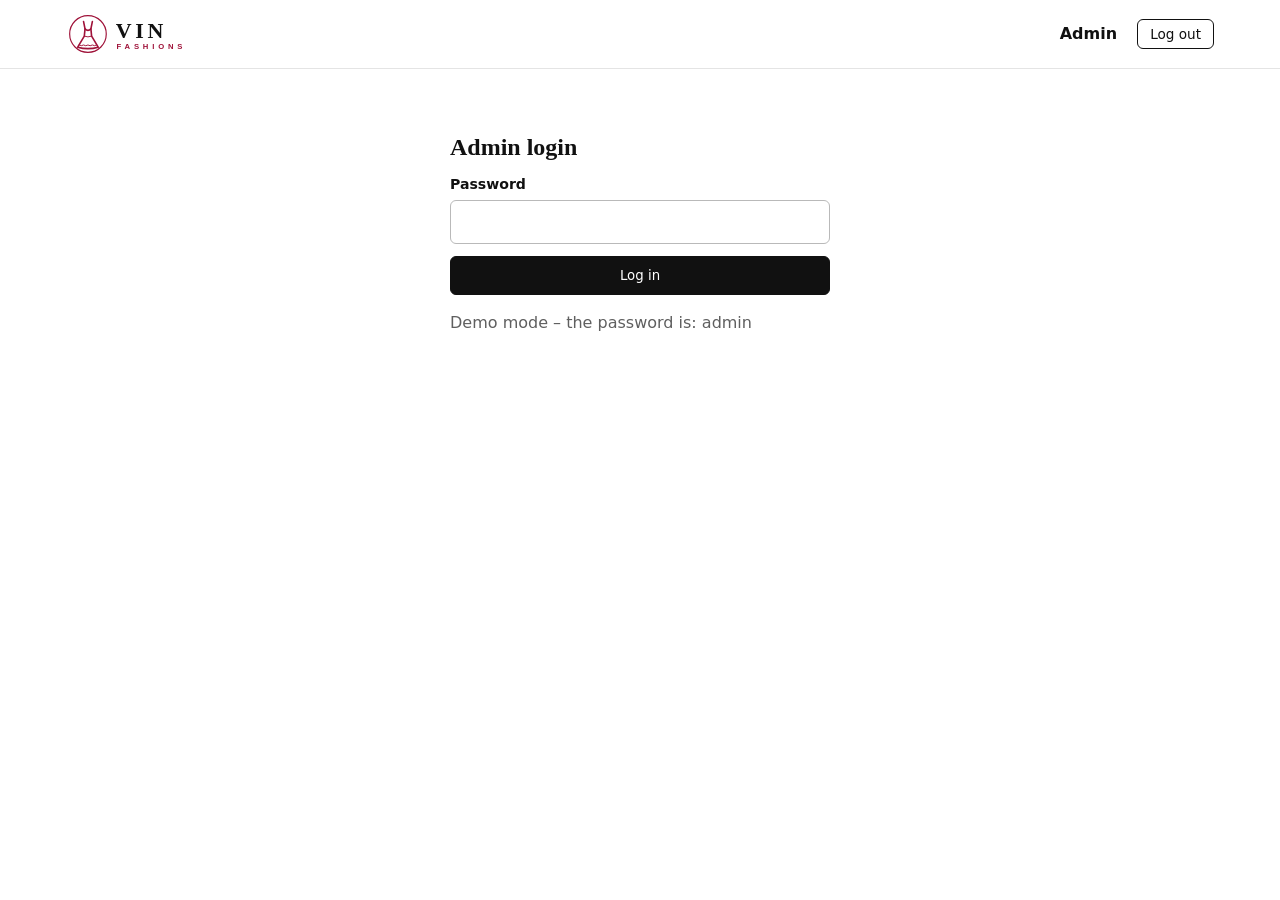
==== admin/index.html @ adbee9e4 "VIN Fashions storefront, admin panel and PayU worker" ====
<!doctype html>
<html lang="en">
<head>
<meta charset="utf-8">
<meta name="viewport" content="width=device-width,initial-scale=1">
<title>Admin – VIN Fashions</title>
<meta name="robots" content="noindex,nofollow">
<link rel="icon" href="../assets/logo.svg">
<link rel="stylesheet" href="../css/style.css">
</head>
<body>
<header class="site"><div class="wrap bar"><a class="logo" href="../index.html"><img src="../assets/logo.svg" alt="VIN Fashions"></a><span style="flex:1"></span><strong>Admin</strong><button class="btn ghost sm" id="out" hidden>Log out</button></div></header>

<main class="wrap adm" id="main">
  <section id="login" style="max-width:380px;margin:40px auto" hidden>
    <h1 style="font-size:1.5rem">Admin login</h1>
    <form id="lf"><div class="fld"><label for="pw">Password</label><input id="pw" type="password" autocomplete="current-password" required></div>
    <div id="lerr" role="alert"></div><button class="btn" style="width:100%">Log in</button></form>
    <p class="muted" id="lhint"></p>
  </section>

  <section id="app" hidden>
    <div id="demoNote"></div>
    <div class="tabs" role="tablist"><button role="tab" id="t1" aria-selected="true">Products</button><button role="tab" id="t2" aria-selected="false">Orders</button></div>

    <div id="p1">
      <div class="sec-h"><h2 style="margin:0">Products <span class="muted" id="pc"></span></h2><button class="btn accent" id="addp">+ Add clothing</button></div>
      <div class="tw"><table><thead><tr><th></th><th>Name</th><th>Category</th><th>Price</th><th>Stock</th><th>Status</th><th></th></tr></thead><tbody id="ptb"></tbody></table></div>
    </div>

    <div id="p2" hidden>
      <div class="sec-h"><h2 style="margin:0">Orders</h2><button class="btn ghost sm" id="refresh">Refresh</button></div>
      <div class="tw"><table><thead><tr><th>Order</th><th>Date</th><th>Customer</th><th>Items</th><th>Total</th><th>Payment</th><th>Fulfilment</th></tr></thead><tbody id="otb"></tbody></table></div>
    </div>
  </section>
</main>

<dialog id="dlg" aria-labelledby="dt">
  <form id="pf" method="dialog" novalidate>
    <h2 id="dt">Add clothing</h2>
    <div class="fgrid">
      <div class="fld full"><label for="f_name">Name</label><input id="f_name" required maxlength="120"></div>
      <div class="fld"><label for="f_cat">Category</label><select id="f_cat"></select></div>
      <div class="fld"><label for="f_newcat">…or new category</label><input id="f_newcat" maxlength="40" placeholder="optional"></div>
      <div class="fld"><label for="f_price">Selling price (₹)</label><input id="f_price" type="number" min="1" step="1" required></div>
      <div class="fld"><label for="f_mrp">MRP / original price (₹)</label><input id="f_mrp" type="number" min="1" step="1"></div>
      <div class="fld"><label for="f_stock">Stock</label><input id="f_stock" type="number" min="0" step="1" value="10" required></div>
      <div class="fld"><label for="f_sizes">Sizes (comma separated)</label><input id="f_sizes" placeholder="S, M, L, XL" maxlength="120"></div>
      <div class="fld full"><label for="f_colors">Colours – name:#hex, comma separated</label><input id="f_colors" placeholder="Rose:#e8a0b0, Maroon:#9f1239" maxlength="300"></div>
      <div class="fld full"><label for="f_desc">Description</label><textarea id="f_desc" rows="3" maxlength="1000"></textarea></div>
      <div class="fld full"><label for="f_file">Photo (JPG/PNG – resized automatically)</label><input id="f_file" type="file" accept="image/*">
        <div style="display:flex;gap:12px;align-items:center;margin-top:8px"><img id="f_prev" alt="Photo preview" style="width:70px;height:88px;object-fit:cover;border:1px solid var(--line);border-radius:4px" hidden><button class="btn sm ghost" type="button" id="f_clear" hidden>Remove photo</button></div>
        <span class="muted" style="font-size:.85rem">No photo? A coloured illustration is shown instead.</span></div>
      <label class="fld"><input type="checkbox" id="f_feat"> Show on home page</label>
      <label class="fld"><input type="checkbox" id="f_act" checked> Visible in shop</label>
    </div>
    <div id="ferr" role="alert"></div>
    <div style="display:flex;gap:10px;justify-content:flex-end"><button class="btn ghost" type="button" id="cancel">Cancel</button><button class="btn accent" type="submit" id="save">Save</button></div>
  </form>
</dialog>

<script src="../js/config.js"></script><script src="../js/seed.js"></script><script src="../js/app.js"></script>
<script>
(function(){
  const {$,$$,esc,money,API,CFG,uid}=VIN;
  const show=()=>{ const in_=API.hasToken(); $("#login").hidden=in_; $("#app").hidden=!in_; $("#out").hidden=!in_; if(in_) loadAll(); };
  $("#lhint").textContent=API.DEMO?"Demo mode – the password is: admin":"";
  $("#demoNote").innerHTML=API.DEMO?'<div class="msg info">Demo mode: products and orders are stored only in this browser. Deploy the backend (README) and set <code>API</code> in js/config.js to share them with all visitors.</div>':"";
  $("#lf").addEventListener("submit",async e=>{e.preventDefault();try{await API.login($("#pw").value);$("#pw").value="";show();}catch(x){$("#lerr").innerHTML='<div class="msg err"></div>';$("#lerr").firstChild.textContent=x.message;}});
  $("#out").onclick=()=>{API.logout();show();};
  const tab=n=>{[1,2].forEach(i=>{$("#p"+i).hidden=i!==n;$("#t"+i).setAttribute("aria-selected",i===n);});if(n===2)loadOrders();};
  $("#t1").onclick=()=>tab(1);$("#t2").onclick=()=>tab(2);$("#refresh").onclick=loadOrders;

  let products=[];
  const authFail=(e)=>{ if(e.status===401){API.logout();show();return true;} };
  async function loadAll(){ await loadProducts(); }
  async function loadProducts(){
    try{products=await API.adminProducts();}catch(e){ if(!authFail(e)) alert(e.message); return; }
    $("#pc").textContent="("+products.length+")";
    $("#ptb").innerHTML=products.map(p=>`<tr>
      <td><img src="${esc(VIN.imgOf(p))}" alt=""></td><td><b>${esc(p.name)}</b>${p.featured?' <span class="pill">Featured</span>':""}</td><td>${esc(p.category)}</td>
      <td>${money(p.price)}${p.mrp>p.price?` <s class="muted">${money(p.mrp)}</s>`:""}</td><td>${p.stock}</td>
      <td>${p.active===false?'<span class="pill">Hidden</span>':'<span class="pill paid">Live</span>'}</td>
      <td style="white-space:nowrap"><button class="btn sm ghost" data-e="${esc(p.id)}">Edit</button> <button class="btn sm danger" data-x="${esc(p.id)}">Delete</button></td></tr>`).join("")||'<tr><td colspan="7" class="muted">No products yet – click “Add clothing”.</td></tr>';
  }
  $("#ptb").addEventListener("click",async e=>{
    const ed=e.target.closest("[data-e]"),dl=e.target.closest("[data-x]");
    if(ed) openForm(products.find(p=>p.id===ed.dataset.e));
    if(dl&&confirm("Delete this product permanently?")){ try{await API.deleteProduct(dl.dataset.x);loadProducts();}catch(x){alert(x.message);} }
  });

  async function loadOrders(){
    let os=[]; try{os=await API.orders();}catch(e){ if(!authFail(e)) alert(e.message); return; }
    os.sort((a,b)=>b.createdAt-a.createdAt);
    const F=["new","packed","shipped","delivered","cancelled"];
    $("#otb").innerHTML=os.map(o=>`<tr><td><b>${esc(o.id)}</b></td><td>${new Date(o.createdAt).toLocaleString("en-IN")}</td>
      <td>${esc(o.customer.name)}<br><span class="muted">${esc(o.customer.phone)} · ${esc(o.customer.email)}</span><br><span class="muted">${esc(o.customer.address)}, ${esc(o.customer.city)}, ${esc(o.customer.state)} ${esc(o.customer.pincode)}</span></td>
      <td>${o.items.map(i=>`${esc(i.name)} (${esc([i.color,i.size].filter(Boolean).join("/"))}) × ${i.qty}`).join("<br>")}</td>
      <td>${money(o.total)}</td><td><span class="pill ${esc(o.status)}">${esc(o.status)}</span></td>
      <td>${o.status==="paid"?`<select data-o="${esc(o.id)}" aria-label="Fulfilment for ${esc(o.id)}">${F.map(f=>`<option${f===o.fulfilment?" selected":""}>${f}</option>`).join("")}</select>`:"–"}</td></tr>`).join("")||'<tr><td colspan="7" class="muted">No orders yet.</td></tr>';
  }
  $("#otb").addEventListener("change",async e=>{const s=e.target.closest("[data-o]");if(s){try{await API.setOrderStatus(s.dataset.o,s.value);}catch(x){alert(x.message);}}});

  /* ----- product form ----- */
  let editing=null, imageData="", clearImg=false;
  const dlg=$("#dlg");
  function fillCats(sel){ const cats=[...new Set([...CFG.CATEGORIES,...products.map(p=>p.category)])]; $("#f_cat").innerHTML=cats.map(c=>`<option${c===sel?" selected":""}>${esc(c)}</option>`).join(""); }
  function preview(src){ const i=$("#f_prev"); i.hidden=!src; $("#f_clear").hidden=!src; if(src) i.src=src; }
  function openForm(p){
    editing=p||null; imageData=""; clearImg=false; $("#ferr").innerHTML="";
    $("#dt").textContent=p?"Edit clothing":"Add clothing";
    fillCats(p&&p.category);
    $("#f_name").value=p?p.name:""; $("#f_newcat").value=""; $("#f_price").value=p?p.price:""; $("#f_mrp").value=p&&p.mrp?p.mrp:"";
    $("#f_stock").value=p?p.stock:10; $("#f_sizes").value=p?(p.sizes||[]).join(", "):"S, M, L, XL";
    $("#f_colors").value=p?(p.colors||[]).map(c=>c.n+":"+c.h).join(", "):""; $("#f_desc").value=p?p.desc||"":"";
    $("#f_feat").checked=!!(p&&p.featured); $("#f_act").checked=p?p.active!==false:true; $("#f_file").value="";
    preview(p&&p.image); dlg.showModal();
  }
  $("#addp").onclick=()=>openForm(null); $("#cancel").onclick=()=>dlg.close();
  $("#f_clear").onclick=()=>{imageData="";clearImg=true;$("#f_file").value="";preview("");};
  $("#f_file").addEventListener("change",e=>{
    const f=e.target.files[0]; if(!f) return;
    if(!/^image\//.test(f.type)) return alert("Please choose an image file.");
    const img=new Image(), url=URL.createObjectURL(f);
    img.onload=()=>{ const m=720, s=Math.min(1,m/Math.max(img.width,img.height)), c=document.createElement("canvas");
      c.width=Math.round(img.width*s);c.height=Math.round(img.height*s); c.getContext("2d").drawImage(img,0,0,c.width,c.height);
      imageData=c.toDataURL("image/jpeg",0.82); clearImg=false; preview(imageData); URL.revokeObjectURL(url); };
    img.onerror=()=>alert("Could not read that image."); img.src=url;
  });
  function parseColors(s){
    return s.split(",").map(x=>x.trim()).filter(Boolean).map(x=>{ const [n,h]=x.split(":").map(t=>t.trim()); return {n,h:(h||"").startsWith("#")?h:"#"+h}; });
  }
  $("#pf").addEventListener("submit",async e=>{
    e.preventDefault();
    const err=m=>{$("#ferr").innerHTML='<div class="msg err"></div>';$("#ferr").firstChild.textContent=m;};
    const name=$("#f_name").value.trim(), price=Math.round(+$("#f_price").value), mrp=Math.round(+$("#f_mrp").value)||0, stock=Math.round(+$("#f_stock").value);
    const category=$("#f_newcat").value.trim()||$("#f_cat").value, colors=parseColors($("#f_colors").value);
    if(name.length<2) return err("Name is required."); if(!(price>0)) return err("Enter a selling price."); if(mrp&&mrp<price) return err("MRP must be at least the selling price.");
    if(!(stock>=0)) return err("Stock cannot be negative."); if(colors.some(c=>!c.n||!/^#[0-9a-f]{6}$/i.test(c.h))) return err("Colours must look like Rose:#e8a0b0");
    const rec={ id:editing?editing.id:"", name, category, price, mrp:mrp||price, stock, sizes:$("#f_sizes").value.split(",").map(s=>s.trim()).filter(Boolean), colors,
      desc:$("#f_desc").value.trim(), featured:$("#f_feat").checked, active:$("#f_act").checked, image:clearImg?"":(editing?editing.image||"":""), createdAt:editing?editing.createdAt:Date.now() };
    if(imageData) rec.imageData=imageData;
    const b=$("#save"); b.disabled=true;
    try{ await API.saveProduct(rec); dlg.close(); loadProducts(); }catch(x){ if(!authFail(x)) err(x.message); }
    b.disabled=false;
  });
  show();
})();
</script>
</body>
</html>
---- css/style.css ----
:root{--ink:#111;--muted:#5f5f5f;--line:#e4e4e4;--bg:#fff;--soft:#faf7f5;--accent:#9f1239;--accent-d:#7f0e2d;--ok:#166534;--err:#b91c1c;--r:6px;--w:1180px}
*{box-sizing:border-box}
html{scroll-behavior:smooth}
body{margin:0;font:16px/1.55 system-ui,-apple-system,"Segoe UI",Roboto,Arial,sans-serif;color:var(--ink);background:var(--bg);-webkit-font-smoothing:antialiased}
img{max-width:100%;display:block}
a{color:inherit}
h1,h2,h3{font-family:Georgia,"Times New Roman",serif;line-height:1.2;margin:0 0 .5em}
h1{font-size:clamp(1.9rem,4vw,3rem)}h2{font-size:clamp(1.4rem,2.5vw,1.9rem)}h3{font-size:1.1rem}
.wrap{max-width:var(--w);margin:0 auto;padding:0 16px}
.sr{position:absolute;left:-9999px}.skip:focus{left:8px;top:8px;background:#fff;padding:8px 12px;z-index:99}
:focus-visible{outline:3px solid var(--accent);outline-offset:2px}
.btn{display:inline-block;border:1px solid var(--ink);background:var(--ink);color:#fff;padding:11px 22px;border-radius:var(--r);font:600 .95rem inherit;font-family:inherit;cursor:pointer;text-decoration:none;text-align:center}
.btn:hover{background:#000}.btn.accent{background:var(--accent);border-color:var(--accent)}.btn.accent:hover{background:var(--accent-d)}
.btn.ghost{background:#fff;color:var(--ink)}.btn.ghost:hover{background:var(--soft)}
.btn.sm{padding:6px 12px;font-size:.85rem}.btn.danger{background:#fff;color:var(--err);border-color:var(--err)}
.btn:disabled{opacity:.5;cursor:not-allowed}
/* header */
.topbar{background:var(--ink);color:#fff;font-size:.82rem;text-align:center;padding:6px 12px}
header.site{position:sticky;top:0;z-index:30;background:#fff;border-bottom:1px solid var(--line)}
.bar{display:flex;align-items:center;gap:20px;min-height:68px}
.bar .logo img{height:44px;width:auto}
nav.main{display:flex;gap:22px;margin-left:12px;flex:1}
nav.main a{text-decoration:none;font-weight:500;padding:6px 0;border-bottom:2px solid transparent}
nav.main a:hover,nav.main a[aria-current]{border-color:var(--accent)}
.icons{display:flex;gap:6px;align-items:center}
.ibtn{position:relative;background:none;border:0;padding:8px;cursor:pointer;color:var(--ink);text-decoration:none;display:inline-flex}
.ibtn svg{width:24px;height:24px}
.badge{position:absolute;top:0;right:0;background:var(--accent);color:#fff;border-radius:99px;font-size:.7rem;min-width:18px;height:18px;line-height:18px;text-align:center;padding:0 4px}
#burger{display:none}
.search{display:flex;border:1px solid var(--line);border-radius:99px;overflow:hidden}
.search input{border:0;padding:8px 14px;width:190px;font:inherit;outline-offset:-2px}
.search button{border:0;background:none;padding:0 12px;cursor:pointer}
/* hero */
.hero{background:var(--soft);border-bottom:1px solid var(--line)}
.hero .wrap{display:grid;grid-template-columns:1.1fr .9fr;gap:40px;align-items:center;padding-top:56px;padding-bottom:56px}
.hero p{font-size:1.1rem;color:var(--muted);max-width:46ch}
.hero .art{border-radius:var(--r);overflow:hidden;border:1px solid var(--line);aspect-ratio:4/5;background:#f3ece8}
.eyebrow{color:var(--accent);font-weight:700;font-size:.8rem;letter-spacing:.14em;text-transform:uppercase}
section.blk{padding:48px 0}
.sec-h{display:flex;justify-content:space-between;align-items:baseline;margin-bottom:20px;gap:12px}
.cats{display:grid;grid-template-columns:repeat(auto-fill,minmax(150px,1fr));gap:12px}
.cat{border:1px solid var(--line);border-radius:var(--r);padding:20px 12px;text-align:center;text-decoration:none;font-weight:600;background:#fff}
.cat:hover{border-color:var(--accent);color:var(--accent)}
.perks{display:grid;grid-template-columns:repeat(auto-fit,minmax(220px,1fr));gap:16px}
.perk{border:1px solid var(--line);border-radius:var(--r);padding:18px}.perk p{margin:0;color:var(--muted);font-size:.93rem}
/* products */
.grid{display:grid;grid-template-columns:repeat(auto-fill,minmax(210px,1fr));gap:22px 16px}
.card{text-decoration:none;display:block}
.card .im{aspect-ratio:4/5;background:var(--soft);border-radius:var(--r);overflow:hidden;border:1px solid var(--line);position:relative}
.card .im img{width:100%;height:100%;object-fit:cover;transition:transform .35s}
.card:hover .im img{transform:scale(1.04)}
.tag{position:absolute;left:8px;top:8px;background:var(--accent);color:#fff;font-size:.72rem;font-weight:700;padding:2px 8px;border-radius:3px}
.tag.out{background:#444}
.card h3{font-family:inherit;font-weight:500;font-size:.98rem;margin:10px 0 2px}
.price b{font-size:1.02rem}.price s{color:var(--muted);font-size:.88rem;margin-left:6px}.price .off{color:var(--ok);font-size:.85rem;margin-left:6px;font-weight:600}
.muted{color:var(--muted)}
/* shop */
.shop{display:grid;grid-template-columns:250px 1fr;gap:32px;padding:28px 0 56px}
.filters{font-size:.95rem}
.filters fieldset{border:0;border-top:1px solid var(--line);margin:0;padding:14px 0}
.filters legend{font-weight:700;padding:0 8px 0 0;float:left;width:100%;margin-bottom:8px}
.filters legend+*{clear:both}.filters fieldset{min-width:0}
.filters label{display:flex;gap:8px;align-items:center;padding:3px 0;cursor:pointer}
.chips{display:flex;flex-wrap:wrap;gap:6px}
.chip{border:1px solid var(--line);border-radius:4px;padding:5px 11px;background:#fff;cursor:pointer;font:inherit;font-size:.88rem}
.chip[aria-pressed=true]{background:var(--ink);color:#fff;border-color:var(--ink)}
.sw{width:28px;height:28px;border-radius:50%;border:1px solid #bbb;cursor:pointer;padding:0}
.sw[aria-pressed=true]{outline:2px solid var(--ink);outline-offset:2px}
.tools{display:flex;justify-content:space-between;align-items:center;gap:12px;margin-bottom:18px;flex-wrap:wrap}
select,input,textarea{font:inherit;color:inherit}
select,.fld input,.fld textarea,.fld select{border:1px solid #b9b9b9;border-radius:var(--r);padding:9px 11px;background:#fff;width:100%}
.tools select{width:auto}
#fbtn{display:none}
.empty{padding:50px 0;text-align:center;color:var(--muted)}
/* product */
.pdp{display:grid;grid-template-columns:1fr 1fr;gap:40px;padding:32px 0 48px}
.pdp .im{aspect-ratio:4/5;border:1px solid var(--line);border-radius:var(--r);overflow:hidden;background:var(--soft)}
.pdp .im img{width:100%;height:100%;object-fit:cover}
.opt{margin:18px 0}.opt>b{display:block;margin-bottom:8px}
.qty{display:inline-flex;border:1px solid #b9b9b9;border-radius:var(--r)}
.qty button{width:36px;border:0;background:none;font-size:1.1rem;cursor:pointer}
.qty span{min-width:34px;text-align:center;line-height:38px}
.crumbs{font-size:.88rem;color:var(--muted);padding-top:18px}
/* cart */
.cartg{display:grid;grid-template-columns:1.4fr 1fr;gap:36px;padding:28px 0 56px;align-items:start}
.line{display:grid;grid-template-columns:84px 1fr auto;gap:14px;padding:14px 0;border-bottom:1px solid var(--line)}
.line img{width:84px;aspect-ratio:4/5;object-fit:cover;border-radius:4px;border:1px solid var(--line)}
.box{border:1px solid var(--line);border-radius:var(--r);padding:20px;background:#fff}
.sum div{display:flex;justify-content:space-between;padding:4px 0}.sum .tot{border-top:1px solid var(--line);margin-top:8px;padding-top:10px;font-weight:700;font-size:1.1rem}
.fld{margin-bottom:12px}.fld label{display:block;font-size:.88rem;font-weight:600;margin-bottom:4px}
.two{display:grid;grid-template-columns:1fr 1fr;gap:12px}
.msg{padding:10px 14px;border-radius:var(--r);margin:12px 0;font-size:.93rem}
.msg.err{background:#fef2f2;color:var(--err);border:1px solid #fecaca}.msg.ok{background:#f0fdf4;color:var(--ok);border:1px solid #bbf7d0}.msg.info{background:#fffbeb;color:#78350f;border:1px solid #fde68a}
.hp{position:absolute;left:-9999px}
/* footer */
footer.site{background:var(--ink);color:#d6d6d6;padding:44px 0 20px;margin-top:20px;font-size:.93rem}
footer.site .cols{display:grid;grid-template-columns:2fr 1fr 1fr 1.4fr;gap:28px}
footer.site h3{color:#fff;font-family:inherit;font-size:.95rem}
footer.site a{display:block;text-decoration:none;padding:2px 0}footer.site a:hover{color:#fff;text-decoration:underline}
footer.site .logo img{height:44px;background:#fff;padding:6px 10px;border-radius:var(--r);margin-bottom:12px}
footer.site .copy{border-top:1px solid #333;margin-top:28px;padding-top:16px;font-size:.84rem;color:#9a9a9a}
.prose{max-width:760px;padding:32px 0 56px}.prose h2{margin-top:1.6em}
/* admin */
.adm{padding:24px 0 60px}
.tabs{display:flex;gap:8px;border-bottom:1px solid var(--line);margin-bottom:20px}
.tabs button{border:0;background:none;padding:10px 16px;font:600 .95rem inherit;font-family:inherit;cursor:pointer;border-bottom:3px solid transparent}
.tabs button[aria-selected=true]{border-color:var(--accent);color:var(--accent)}
table{width:100%;border-collapse:collapse;font-size:.92rem}
th,td{text-align:left;padding:9px 8px;border-bottom:1px solid var(--line);vertical-align:middle}
th{background:var(--soft)}
td img{width:44px;height:55px;object-fit:cover;border-radius:3px}
.tw{overflow-x:auto}
.fgrid{display:grid;grid-template-columns:1fr 1fr;gap:0 16px}
.fgrid .full{grid-column:1/-1}
dialog{border:1px solid var(--line);border-radius:10px;padding:22px;width:min(720px,94vw);max-height:92vh;overflow:auto}
dialog::backdrop{background:rgba(0,0,0,.45)}
.pill{display:inline-block;padding:2px 9px;border-radius:99px;font-size:.78rem;font-weight:700;background:#eee}
.pill.paid,.pill.delivered{background:#dcfce7;color:var(--ok)}.pill.failed,.pill.cancelled{background:#fee2e2;color:var(--err)}.pill.pending{background:#fef3c7;color:#92400e}.pill.shipped{background:#dbeafe;color:#1e40af}
@media(max-width:860px){
 nav.main{display:none;position:absolute;left:0;right:0;top:100%;background:#fff;flex-direction:column;gap:0;margin:0;border-bottom:1px solid var(--line);padding:6px 16px}
 nav.main.open{display:flex}nav.main a{padding:12px 0;border-bottom:1px solid var(--line)}
 #burger{display:inline-flex}.bar{gap:6px}.bar .logo{flex:1}.bar .logo img{height:38px}.search{display:none}
 .hero .wrap,.pdp,.cartg{grid-template-columns:1fr}.hero .wrap{padding-top:32px;padding-bottom:32px}.hero .art{max-width:380px}
 .shop{grid-template-columns:1fr}.filters{display:none;border:1px solid var(--line);padding:6px 16px;border-radius:var(--r)}.filters.open{display:block}#fbtn{display:inline-block}
 footer.site .cols{grid-template-columns:1fr 1fr}.fgrid,.two{grid-template-columns:1fr}
}
@media(max-width:480px){.grid{grid-template-columns:repeat(2,1fr);gap:18px 10px}footer.site .cols{grid-template-columns:1fr}}
@media(prefers-reduced-motion:reduce){*{transition:none!important;scroll-behavior:auto!important}}
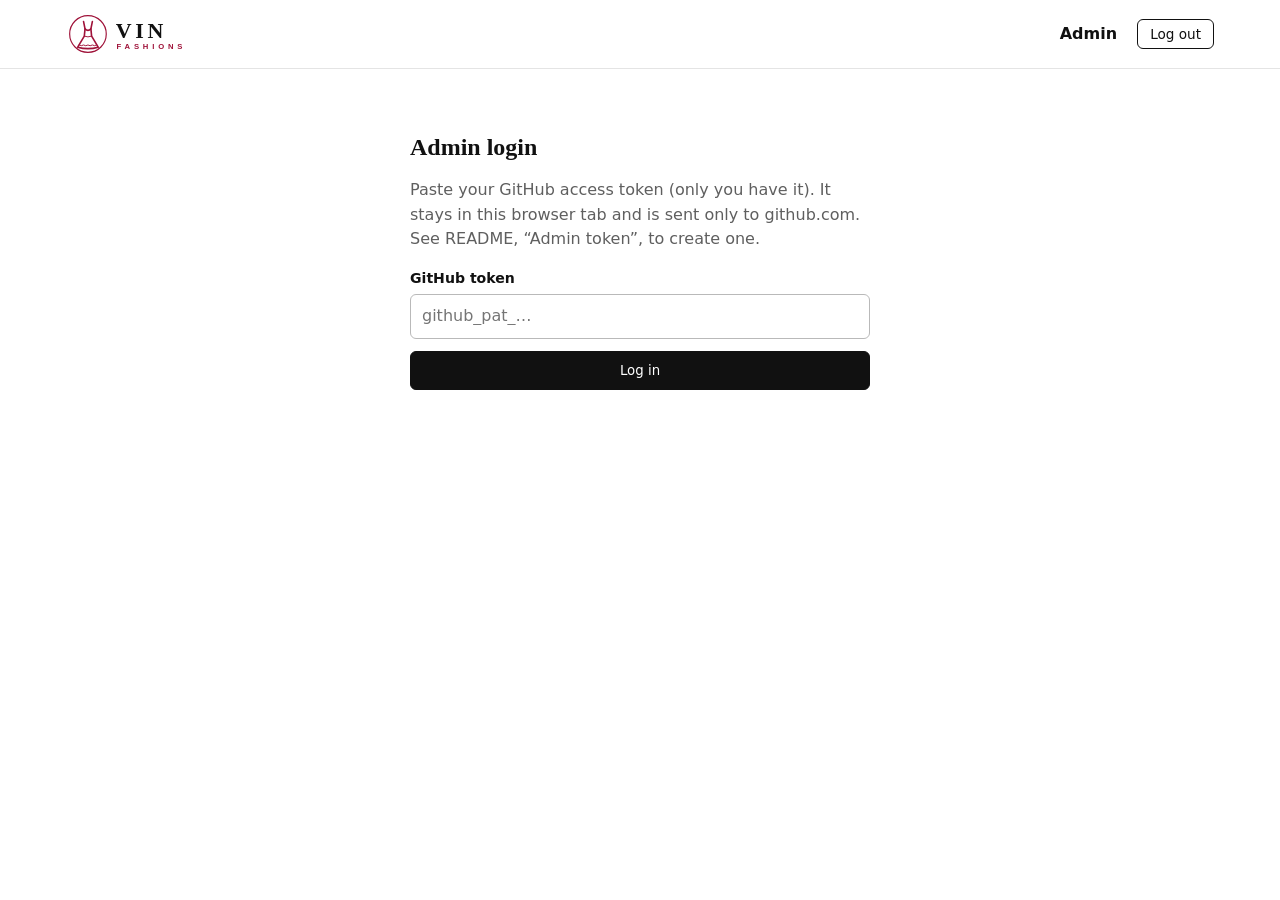
==== commit 2e1b230b: "GitHub-only hosting: products.json catalogue, GitHub-backed admin, Apps Script payments" ====
--- a/admin/index.html
+++ b/admin/index.html
@@ -12,26 +12,17 @@
 <header class="site"><div class="wrap bar"><a class="logo" href="../index.html"><img src="../assets/logo.svg" alt="VIN Fashions"></a><span style="flex:1"></span><strong>Admin</strong><button class="btn ghost sm" id="out" hidden>Log out</button></div></header>
 
 <main class="wrap adm" id="main">
-  <section id="login" style="max-width:380px;margin:40px auto" hidden>
+  <section id="login" style="max-width:460px;margin:40px auto" hidden>
     <h1 style="font-size:1.5rem">Admin login</h1>
-    <form id="lf"><div class="fld"><label for="pw">Password</label><input id="pw" type="password" autocomplete="current-password" required></div>
+    <p class="muted">Paste your GitHub access token (only you have it). It stays in this browser tab and is sent only to github.com. See README, “Admin token”, to create one.</p>
+    <form id="lf"><div class="fld"><label for="pw">GitHub token</label><input id="pw" type="password" autocomplete="off" required placeholder="github_pat_…"></div>
     <div id="lerr" role="alert"></div><button class="btn" style="width:100%">Log in</button></form>
-    <p class="muted" id="lhint"></p>
   </section>
 
   <section id="app" hidden>
-    <div id="demoNote"></div>
-    <div class="tabs" role="tablist"><button role="tab" id="t1" aria-selected="true">Products</button><button role="tab" id="t2" aria-selected="false">Orders</button></div>
-
-    <div id="p1">
-      <div class="sec-h"><h2 style="margin:0">Products <span class="muted" id="pc"></span></h2><button class="btn accent" id="addp">+ Add clothing</button></div>
-      <div class="tw"><table><thead><tr><th></th><th>Name</th><th>Category</th><th>Price</th><th>Stock</th><th>Status</th><th></th></tr></thead><tbody id="ptb"></tbody></table></div>
-    </div>
-
-    <div id="p2" hidden>
-      <div class="sec-h"><h2 style="margin:0">Orders</h2><button class="btn ghost sm" id="refresh">Refresh</button></div>
-      <div class="tw"><table><thead><tr><th>Order</th><th>Date</th><th>Customer</th><th>Items</th><th>Total</th><th>Payment</th><th>Fulfilment</th></tr></thead><tbody id="otb"></tbody></table></div>
-    </div>
+    <div class="msg info">Changes are saved to the website’s GitHub repository and go live about a minute after saving. Orders arrive by e-mail. Set <b>Stock</b> to 0 when an item sells out.</div>
+    <div class="sec-h"><h2 style="margin:0">Products <span class="muted" id="pc"></span></h2><button class="btn accent" id="addp">+ Add clothing</button></div>
+    <div class="tw"><table><thead><tr><th></th><th>Name</th><th>Category</th><th>Price</th><th>Stock</th><th>Status</th><th></th></tr></thead><tbody id="ptb"></tbody></table></div>
   </section>
 </main>
 
@@ -59,49 +50,52 @@
   </form>
 </dialog>
 
-<script src="../js/config.js"></script><script src="../js/seed.js"></script><script src="../js/app.js"></script>
+<script src="../js/config.js"></script><script src="../js/app.js"></script>
 <script>
 (function(){
-  const {$,$$,esc,money,API,CFG,uid}=VIN;
-  const show=()=>{ const in_=API.hasToken(); $("#login").hidden=in_; $("#app").hidden=!in_; $("#out").hidden=!in_; if(in_) loadAll(); };
-  $("#lhint").textContent=API.DEMO?"Demo mode – the password is: admin":"";
-  $("#demoNote").innerHTML=API.DEMO?'<div class="msg info">Demo mode: products and orders are stored only in this browser. Deploy the backend (README) and set <code>API</code> in js/config.js to share them with all visitors.</div>':"";
-  $("#lf").addEventListener("submit",async e=>{e.preventDefault();try{await API.login($("#pw").value);$("#pw").value="";show();}catch(x){$("#lerr").innerHTML='<div class="msg err"></div>';$("#lerr").firstChild.textContent=x.message;}});
-  $("#out").onclick=()=>{API.logout();show();};
-  const tab=n=>{[1,2].forEach(i=>{$("#p"+i).hidden=i!==n;$("#t"+i).setAttribute("aria-selected",i===n);});if(n===2)loadOrders();};
-  $("#t1").onclick=()=>tab(1);$("#t2").onclick=()=>tab(2);$("#refresh").onclick=loadOrders;
-
-  let products=[];
-  const authFail=(e)=>{ if(e.status===401){API.logout();show();return true;} };
-  async function loadAll(){ await loadProducts(); }
-  async function loadProducts(){
-    try{products=await API.adminProducts();}catch(e){ if(!authFail(e)) alert(e.message); return; }
+  const {$,esc,money,CFG,uid}=VIN, GH=CFG.GITHUB;
+  let token=""; try{token=sessionStorage.getItem("vin_gh")||"";}catch(e){}
+  let products=[], sha="";
+  const img=p=>p.image?"../"+p.image:VIN.imgOf(p);
+  const b64=t=>btoa(unescape(encodeURIComponent(t)));
+  async function gh(path,opt){
+    opt=opt||{};
+    const r=await fetch("https://api.github.com/repos/"+GH.repo+path,{method:opt.method||"GET",headers:Object.assign({Accept:"application/vnd.github+json",Authorization:"Bearer "+token},opt.body?{"Content-Type":"application/json"}:{}),body:opt.body?JSON.stringify(opt.body):undefined});
+    const j=await r.json().catch(()=>({}));
+    if(!r.ok){const e=new Error(j.message||("GitHub error "+r.status));e.status=r.status;throw e;}
+    return j;
+  }
+  const bad=(box,m)=>{box.innerHTML='<div class="msg err"></div>';box.firstChild.textContent=m;};
+  const show=()=>{ $("#login").hidden=!!token; $("#app").hidden=!token; $("#out").hidden=!token; if(token) load(); };
+  function logout(){token="";try{sessionStorage.removeItem("vin_gh");}catch(e){}show();}
+  async function load(){
+    try{
+      const j=await gh("/contents/products.json?ref="+GH.branch+"&t="+Date.now());
+      sha=j.sha; products=JSON.parse(decodeURIComponent(escape(atob(j.content.replace(/\n/g,"")))));
+    }catch(e){ if(e.status===401||e.status===403||e.status===404){logout();bad($("#lerr"),"GitHub rejected this token (it needs Contents: read & write on "+GH.repo+").");} else alert(e.message); return; }
+    draw();
+  }
+  async function commit(msg){
+    const j=await gh("/contents/products.json",{method:"PUT",body:{message:msg,content:b64(JSON.stringify(products,null,1)),sha,branch:GH.branch}});
+    sha=j.content.sha;
+  }
+  async function guarded(fn){ try{await fn();}catch(e){ if(e.status===409){alert("The catalogue changed elsewhere. Reloading – please repeat your change.");await load();} else alert(e.message); } }
+  $("#lf").addEventListener("submit",e=>{e.preventDefault();token=$("#pw").value.trim();$("#pw").value="";try{sessionStorage.setItem("vin_gh",token);}catch(x){} $("#lerr").innerHTML="";show();});
+  $("#out").onclick=logout;
+  function draw(){
     $("#pc").textContent="("+products.length+")";
     $("#ptb").innerHTML=products.map(p=>`<tr>
-      <td><img src="${esc(VIN.imgOf(p))}" alt=""></td><td><b>${esc(p.name)}</b>${p.featured?' <span class="pill">Featured</span>':""}</td><td>${esc(p.category)}</td>
-      <td>${money(p.price)}${p.mrp>p.price?` <s class="muted">${money(p.mrp)}</s>`:""}</td><td>${p.stock}</td>
+      <td><img src="${esc(img(p))}" alt=""></td><td><b>${esc(p.name)}</b>${p.featured?' <span class="pill">Featured</span>':""}</td><td>${esc(p.category)}</td>
+      <td>${money(p.price)}${p.mrp>p.price?` <s class="muted">${money(p.mrp)}</s>`:""}</td><td>${esc(p.stock)}</td>
       <td>${p.active===false?'<span class="pill">Hidden</span>':'<span class="pill paid">Live</span>'}</td>
       <td style="white-space:nowrap"><button class="btn sm ghost" data-e="${esc(p.id)}">Edit</button> <button class="btn sm danger" data-x="${esc(p.id)}">Delete</button></td></tr>`).join("")||'<tr><td colspan="7" class="muted">No products yet – click “Add clothing”.</td></tr>';
   }
-  $("#ptb").addEventListener("click",async e=>{
+  $("#ptb").addEventListener("click",e=>{
     const ed=e.target.closest("[data-e]"),dl=e.target.closest("[data-x]");
     if(ed) openForm(products.find(p=>p.id===ed.dataset.e));
-    if(dl&&confirm("Delete this product permanently?")){ try{await API.deleteProduct(dl.dataset.x);loadProducts();}catch(x){alert(x.message);} }
+    if(dl&&confirm("Delete this product permanently?")) guarded(async()=>{ products=products.filter(p=>p.id!==dl.dataset.x); draw(); await commit("Delete product"); });
   });
 
-  async function loadOrders(){
-    let os=[]; try{os=await API.orders();}catch(e){ if(!authFail(e)) alert(e.message); return; }
-    os.sort((a,b)=>b.createdAt-a.createdAt);
-    const F=["new","packed","shipped","delivered","cancelled"];
-    $("#otb").innerHTML=os.map(o=>`<tr><td><b>${esc(o.id)}</b></td><td>${new Date(o.createdAt).toLocaleString("en-IN")}</td>
-      <td>${esc(o.customer.name)}<br><span class="muted">${esc(o.customer.phone)} · ${esc(o.customer.email)}</span><br><span class="muted">${esc(o.customer.address)}, ${esc(o.customer.city)}, ${esc(o.customer.state)} ${esc(o.customer.pincode)}</span></td>
-      <td>${o.items.map(i=>`${esc(i.name)} (${esc([i.color,i.size].filter(Boolean).join("/"))}) × ${i.qty}`).join("<br>")}</td>
-      <td>${money(o.total)}</td><td><span class="pill ${esc(o.status)}">${esc(o.status)}</span></td>
-      <td>${o.status==="paid"?`<select data-o="${esc(o.id)}" aria-label="Fulfilment for ${esc(o.id)}">${F.map(f=>`<option${f===o.fulfilment?" selected":""}>${f}</option>`).join("")}</select>`:"–"}</td></tr>`).join("")||'<tr><td colspan="7" class="muted">No orders yet.</td></tr>';
-  }
-  $("#otb").addEventListener("change",async e=>{const s=e.target.closest("[data-o]");if(s){try{await API.setOrderStatus(s.dataset.o,s.value);}catch(x){alert(x.message);}}});
-
-  /* ----- product form ----- */
   let editing=null, imageData="", clearImg=false;
   const dlg=$("#dlg");
   function fillCats(sel){ const cats=[...new Set([...CFG.CATEGORIES,...products.map(p=>p.category)])]; $("#f_cat").innerHTML=cats.map(c=>`<option${c===sel?" selected":""}>${esc(c)}</option>`).join(""); }
@@ -114,35 +108,37 @@
     $("#f_stock").value=p?p.stock:10; $("#f_sizes").value=p?(p.sizes||[]).join(", "):"S, M, L, XL";
     $("#f_colors").value=p?(p.colors||[]).map(c=>c.n+":"+c.h).join(", "):""; $("#f_desc").value=p?p.desc||"":"";
     $("#f_feat").checked=!!(p&&p.featured); $("#f_act").checked=p?p.active!==false:true; $("#f_file").value="";
-    preview(p&&p.image); dlg.showModal();
+    preview(p&&p.image?"../"+p.image:""); dlg.showModal();
   }
   $("#addp").onclick=()=>openForm(null); $("#cancel").onclick=()=>dlg.close();
   $("#f_clear").onclick=()=>{imageData="";clearImg=true;$("#f_file").value="";preview("");};
   $("#f_file").addEventListener("change",e=>{
     const f=e.target.files[0]; if(!f) return;
     if(!/^image\//.test(f.type)) return alert("Please choose an image file.");
-    const img=new Image(), url=URL.createObjectURL(f);
-    img.onload=()=>{ const m=720, s=Math.min(1,m/Math.max(img.width,img.height)), c=document.createElement("canvas");
-      c.width=Math.round(img.width*s);c.height=Math.round(img.height*s); c.getContext("2d").drawImage(img,0,0,c.width,c.height);
-      imageData=c.toDataURL("image/jpeg",0.82); clearImg=false; preview(imageData); URL.revokeObjectURL(url); };
-    img.onerror=()=>alert("Could not read that image."); img.src=url;
+    const im=new Image(), url=URL.createObjectURL(f);
+    im.onload=()=>{ const s=Math.min(1,800/Math.max(im.width,im.height)), c=document.createElement("canvas");
+      c.width=Math.round(im.width*s);c.height=Math.round(im.height*s); c.getContext("2d").drawImage(im,0,0,c.width,c.height);
+      imageData=c.toDataURL("image/jpeg",0.85); clearImg=false; preview(imageData); URL.revokeObjectURL(url); };
+    im.onerror=()=>alert("Could not read that image."); im.src=url;
   });
-  function parseColors(s){
-    return s.split(",").map(x=>x.trim()).filter(Boolean).map(x=>{ const [n,h]=x.split(":").map(t=>t.trim()); return {n,h:(h||"").startsWith("#")?h:"#"+h}; });
-  }
-  $("#pf").addEventListener("submit",async e=>{
+  const parseColors=s=>s.split(",").map(x=>x.trim()).filter(Boolean).map(x=>{ const [n,h]=x.split(":").map(t=>t.trim()); return {n,h:(h||"").startsWith("#")?h:"#"+h}; });
+  $("#pf").addEventListener("submit",e=>{
     e.preventDefault();
-    const err=m=>{$("#ferr").innerHTML='<div class="msg err"></div>';$("#ferr").firstChild.textContent=m;};
+    const err=m=>bad($("#ferr"),m);
     const name=$("#f_name").value.trim(), price=Math.round(+$("#f_price").value), mrp=Math.round(+$("#f_mrp").value)||0, stock=Math.round(+$("#f_stock").value);
     const category=$("#f_newcat").value.trim()||$("#f_cat").value, colors=parseColors($("#f_colors").value);
     if(name.length<2) return err("Name is required."); if(!(price>0)) return err("Enter a selling price."); if(mrp&&mrp<price) return err("MRP must be at least the selling price.");
     if(!(stock>=0)) return err("Stock cannot be negative."); if(colors.some(c=>!c.n||!/^#[0-9a-f]{6}$/i.test(c.h))) return err("Colours must look like Rose:#e8a0b0");
-    const rec={ id:editing?editing.id:"", name, category, price, mrp:mrp||price, stock, sizes:$("#f_sizes").value.split(",").map(s=>s.trim()).filter(Boolean), colors,
+    const id=editing?editing.id:"p"+uid();
+    const rec={ id, name, category, price, mrp:mrp||price, stock, sizes:$("#f_sizes").value.split(",").map(s=>s.trim()).filter(Boolean), colors,
       desc:$("#f_desc").value.trim(), featured:$("#f_feat").checked, active:$("#f_act").checked, image:clearImg?"":(editing?editing.image||"":""), createdAt:editing?editing.createdAt:Date.now() };
-    if(imageData) rec.imageData=imageData;
-    const b=$("#save"); b.disabled=true;
-    try{ await API.saveProduct(rec); dlg.close(); loadProducts(); }catch(x){ if(!authFail(x)) err(x.message); }
-    b.disabled=false;
+    const b=$("#save"); b.disabled=true; b.textContent="Saving…";
+    guarded(async()=>{
+      if(imageData){ const path="img/"+id+"-"+Date.now().toString(36)+".jpg";
+        await gh("/contents/"+path,{method:"PUT",body:{message:"Add photo for "+name,content:imageData.split(",")[1],branch:GH.branch}}); rec.image=path; }
+      const i=products.findIndex(p=>p.id===id); if(i>=0) products[i]=rec; else products.unshift(rec);
+      await commit((editing?"Update ":"Add ")+name); draw(); dlg.close();
+    }).finally(()=>{b.disabled=false;b.textContent="Save";});
   });
   show();
 })();
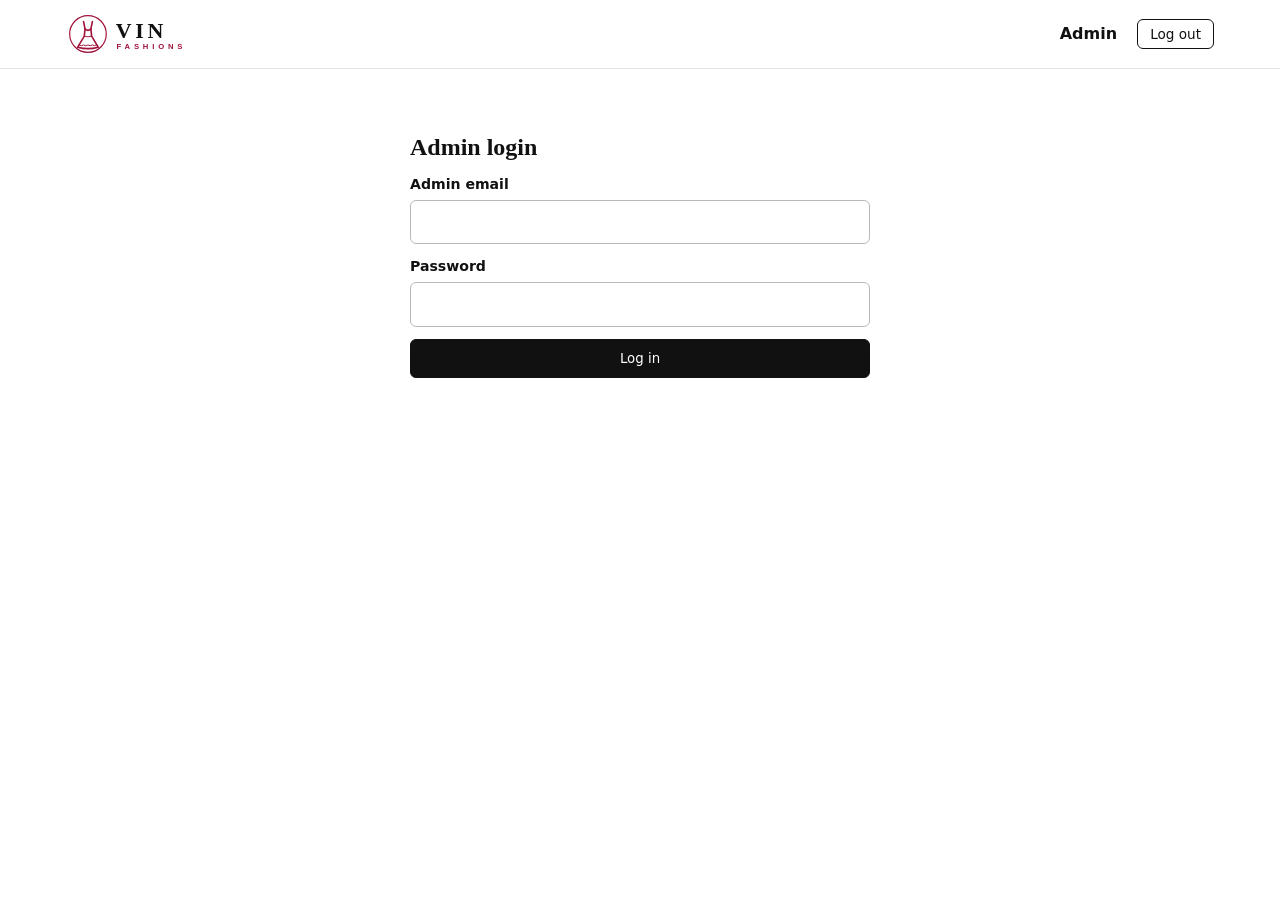
==== commit c3f727ad: "Customer accounts + private GitHub database, admin email login with orders tab" ====
--- a/admin/index.html
+++ b/admin/index.html
@@ -14,15 +14,20 @@
 <main class="wrap adm" id="main">
   <section id="login" style="max-width:460px;margin:40px auto" hidden>
     <h1 style="font-size:1.5rem">Admin login</h1>
-    <p class="muted">Paste your GitHub access token (only you have it). It stays in this browser tab and is sent only to github.com. See README, “Admin token”, to create one.</p>
-    <form id="lf"><div class="fld"><label for="pw">GitHub token</label><input id="pw" type="password" autocomplete="off" required placeholder="github_pat_…"></div>
+    <form id="lf"><div class="fld"><label for="em">Admin email</label><input id="em" type="email" autocomplete="username" required></div>
+    <div class="fld"><label for="pw">Password</label><input id="pw" type="password" autocomplete="current-password" required></div>
     <div id="lerr" role="alert"></div><button class="btn" style="width:100%">Log in</button></form>
   </section>
 
   <section id="app" hidden>
-    <div class="msg info">Changes are saved to the website’s GitHub repository and go live about a minute after saving. Orders arrive by e-mail. Set <b>Stock</b> to 0 when an item sells out.</div>
+    <div class="tabs" role="tablist"><button role="tab" id="t1" aria-selected="true">Products</button><button role="tab" id="t2" aria-selected="false">Orders <span id="oc"></span></button></div>
+    <div id="p1"><div class="msg info">Changes are saved to the website’s GitHub repository and go live about a minute after saving. Orders arrive by e-mail. Set <b>Stock</b> to 0 when an item sells out.</div>
     <div class="sec-h"><h2 style="margin:0">Products <span class="muted" id="pc"></span></h2><button class="btn accent" id="addp">+ Add clothing</button></div>
-    <div class="tw"><table><thead><tr><th></th><th>Name</th><th>Category</th><th>Price</th><th>Stock</th><th>Status</th><th></th></tr></thead><tbody id="ptb"></tbody></table></div>
+    <div class="tw"><table><thead><tr><th></th><th>Name</th><th>Category</th><th>Price</th><th>Stock</th><th>Status</th><th></th></tr></thead><tbody id="ptb"></tbody></table></div></div>
+    <div id="p2" hidden>
+      <div class="sec-h"><h2 style="margin:0">Orders <span class="muted" id="uc"></span></h2><button class="btn ghost sm" id="refresh">Refresh</button></div>
+      <div class="tw"><table><thead><tr><th>Order</th><th>Date</th><th>Customer</th><th>Items</th><th>Total</th><th>Fulfilment</th></tr></thead><tbody id="otb"></tbody></table></div>
+    </div>
   </section>
 </main>
 
@@ -54,7 +59,7 @@
 <script>
 (function(){
   const {$,esc,money,CFG,uid}=VIN, GH=CFG.GITHUB;
-  let token=""; try{token=sessionStorage.getItem("vin_gh")||"";}catch(e){}
+  let token="", at=""; try{token=sessionStorage.getItem("vin_gh")||""; at=sessionStorage.getItem("vin_at")||"";}catch(e){}
   let products=[], sha="";
   const img=p=>p.image?"../"+p.image:VIN.imgOf(p);
   const b64=t=>btoa(unescape(encodeURIComponent(t)));
@@ -67,12 +72,12 @@
   }
   const bad=(box,m)=>{box.innerHTML='<div class="msg err"></div>';box.firstChild.textContent=m;};
   const show=()=>{ $("#login").hidden=!!token; $("#app").hidden=!token; $("#out").hidden=!token; if(token) load(); };
-  function logout(){token="";try{sessionStorage.removeItem("vin_gh");}catch(e){}show();}
+  function logout(){token="";at="";try{sessionStorage.removeItem("vin_gh");sessionStorage.removeItem("vin_at");}catch(e){}show();}
   async function load(){
     try{
       const j=await gh("/contents/products.json?ref="+GH.branch+"&t="+Date.now());
       sha=j.sha; products=JSON.parse(decodeURIComponent(escape(atob(j.content.replace(/\n/g,"")))));
-    }catch(e){ if(e.status===401||e.status===403||e.status===404){logout();bad($("#lerr"),"GitHub rejected this token (it needs Contents: read & write on "+GH.repo+").");} else alert(e.message); return; }
+    }catch(e){ if(e.status===401||e.status===403||e.status===404){logout();bad($("#lerr"),"GitHub rejected the stored site token (needs Contents: read & write on "+GH.repo+"). Update GH_TOKEN_SITE in the script.");} else alert(e.message); return; }
     draw();
   }
   async function commit(msg){
@@ -80,7 +85,25 @@
     sha=j.content.sha;
   }
   async function guarded(fn){ try{await fn();}catch(e){ if(e.status===409){alert("The catalogue changed elsewhere. Reloading – please repeat your change.");await load();} else alert(e.message); } }
-  $("#lf").addEventListener("submit",e=>{e.preventDefault();token=$("#pw").value.trim();$("#pw").value="";try{sessionStorage.setItem("vin_gh",token);}catch(x){} $("#lerr").innerHTML="";show();});
+  const call=async(action,data)=>{
+    const r=await fetch(CFG.API,{method:"POST",headers:{"Content-Type":"text/plain"},body:JSON.stringify(Object.assign({action},data))});
+    const j=await r.json().catch(()=>({error:"Unexpected reply"})); if(j.error) throw new Error(j.error); return j; };
+  $("#lf").addEventListener("submit",async e=>{e.preventDefault(); const b=e.target.querySelector("button"); b.disabled=true;
+    try{ const r=await call("adminLogin",{email:$("#em").value.trim(),password:$("#pw").value});
+      if(!r.ghToken) throw new Error("Server is missing GH_TOKEN_SITE (see README).");
+      token=r.ghToken; at=r.token; $("#pw").value=""; try{sessionStorage.setItem("vin_gh",token);sessionStorage.setItem("vin_at",at);}catch(x){} $("#lerr").innerHTML=""; show(); }
+    catch(x){ bad($("#lerr"),x.message); } b.disabled=false; });
+  const tab=n=>{[1,2].forEach(i=>{$("#p"+i).hidden=i!==n;$("#t"+i).setAttribute("aria-selected",i===n);}); if(n===2) loadOrders();};
+  $("#t1").onclick=()=>tab(1); $("#t2").onclick=()=>tab(2); $("#refresh").onclick=()=>loadOrders();
+  async function loadOrders(){
+    try{ const r=await call("adminOrders",{token:at}); $("#uc").textContent="· "+r.users+" registered customers"; $("#oc").textContent="("+r.orders.length+")";
+      const F=["new","packed","shipped","delivered","cancelled"];
+      $("#otb").innerHTML=r.orders.map(o=>`<tr><td><b>${esc(o.id)}</b></td><td>${new Date(o.createdAt).toLocaleString("en-IN")}</td>
+        <td>${esc(o.customer.name)}<br><span class="muted">${esc(o.customer.phone)} · ${esc(o.customer.email)}</span><br><span class="muted">${esc(o.customer.address)}, ${esc(o.customer.city)}, ${esc(o.customer.state)} ${esc(o.customer.pincode)}</span></td>
+        <td>${o.items.map(i=>`${esc(i.name)} (${esc([i.color,i.size].filter(Boolean).join("/"))}) × ${esc(i.qty)}`).join("<br>")}</td><td>${money(o.total)}</td>
+        <td><select data-o="${esc(o.id)}" aria-label="Fulfilment for ${esc(o.id)}">${F.map(f=>`<option${f===(o.fulfilment||"new")?" selected":""}>${f}</option>`).join("")}</select></td></tr>`).join("")||'<tr><td colspan="6" class="muted">No paid orders yet.</td></tr>';
+    }catch(e){ if(/log in again/i.test(e.message)) logout(); else alert(e.message); } }
+  $("#otb").addEventListener("change",async e=>{const s=e.target.closest("[data-o]"); if(s){ try{await call("adminFulfil",{token:at,id:s.dataset.o,fulfilment:s.value});}catch(x){alert(x.message);} }});
   $("#out").onclick=logout;
   function draw(){
     $("#pc").textContent="("+products.length+")";
